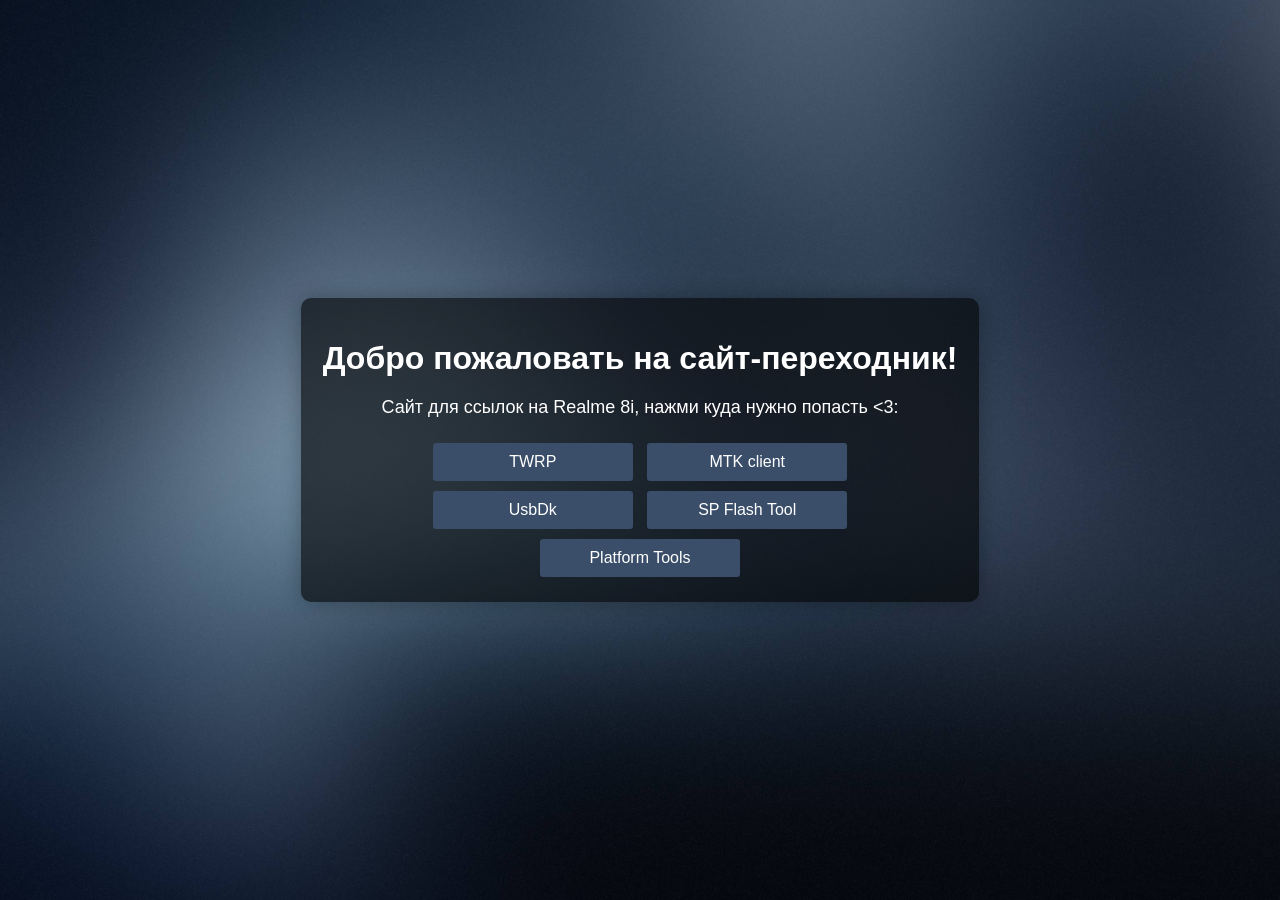
==== index.html @ e8c0fb64 "Update index.html add links" ====
<!DOCTYPE html>
<html lang="en">
<head>
<meta charset="UTF-8">
    <meta name="viewport" content="width=device-width, initial-scale=1.0">
    <title>Realme 8i</title>
    <link rel="icon" href="favicon.ico" type="image/x-icon">
    <style>
        body {
            font-family: Arial, sans-serif;
            margin: 0;
            padding: 0;
            background-image: url('background.jpg');
            background-size: cover;
            background-position: center;
            background-attachment: fixed;
            color: #fff;
            display: flex;
            justify-content: center;
            align-items: center;
            min-height: 100vh;
        }
        .container {
            max-width: 90%;
            margin: 20px;
            background-color: rgba(0, 0, 0, 0.6);
            padding: 20px;
            border-radius: 10px;
            box-shadow: 0 0 20px rgba(0, 0, 0, 0.3);
            text-align: center;
        }
        h1 {
            font-size: 24px;
            margin-bottom: 20px;
        }
        p {
            font-size: 16px;
            margin-bottom: 20px;
        }
        button {
            background-color: #3a4e69;
            color: #fff;
            border: none;
            padding: 10px;
            font-size: 16px;
            cursor: pointer;
            transition: background-color 0.3s ease;
            margin: 5px;
            width: calc(100% - 20px);
            max-width: 200px;
            border-radius: 3px;
            display: inline-block;
        }
        button:hover {
            background-color: #50607e;
        }
        @media (min-width: 600px) {
            h1 {
                font-size: 32px;
            }
            p {
                font-size: 18px;
            }
            button {
                padding: 10px 20px;
                font-size: 16px;
            }
        }
    </style>
</head>
<body>
    <div class="container">
        <h1>Добро пожаловать на сайт-переходник!</h1>
        <p>Сайт для ссылок на Realme 8i, нажми куда нужно попасть <3:</p>
        <button onclick="window.location.href = 'https://eu.dl.twrp.me/spaced/twrp-3.7.0_11-0-spaced.img.html';">TWRP</button>
        <button onclick="window.location.href = 'https://github.com/bkerler/mtkclient';">MTK client</button>
        <button onclick="window.location.href = 'https://github.com/daynix/UsbDk/releases';">UsbDk</button>
        <button onclick="window.location.href = 'https://t.me/realme8ifiles/2';">SP Flash Tool</button>
        <button onclick="window.location.href = 'https://developer.android.com/tools/releases/platform-tools';">Platform Tools</button>
    </div>
</body>
</html>
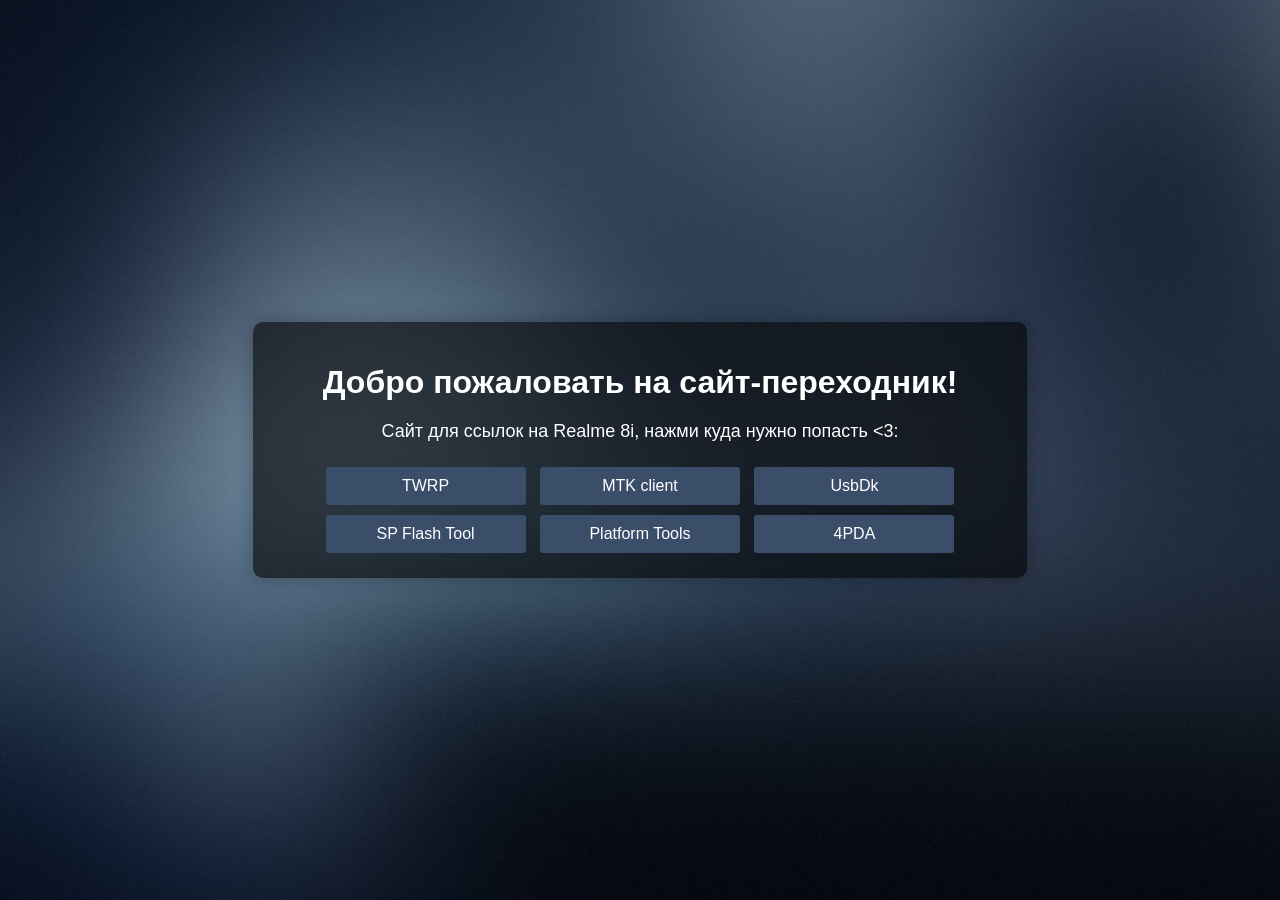
==== commit 543fa479: "Update index.html" ====
--- a/index.html
+++ b/index.html
@@ -77,6 +77,7 @@
         <button onclick="window.location.href = 'https://github.com/daynix/UsbDk/releases';">UsbDk</button>
         <button onclick="window.location.href = 'https://t.me/realme8ifiles/2';">SP Flash Tool</button>
         <button onclick="window.location.href = 'https://developer.android.com/tools/releases/platform-tools';">Platform Tools</button>
+        <button onclick="window.location.href = 'https://developer.android.com/tools/releases/platform-tools';">4PDA</button>
     </div>
 </body>
 </html>
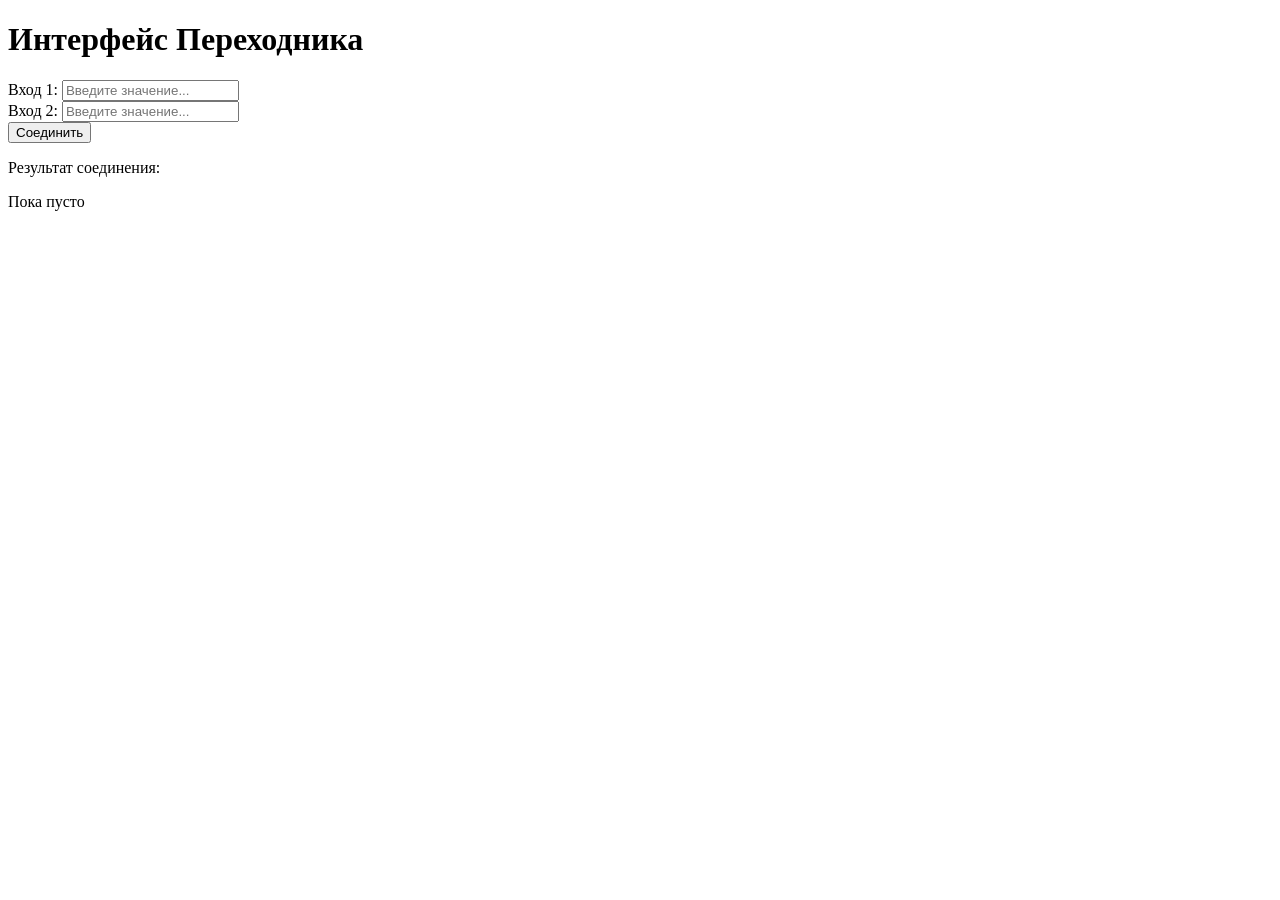
==== commit f1fcc255: "Update and rename main.html to index.html" ====
--- a/index.html
+++ b/index.html
@@ -1,83 +1,30 @@
 <!DOCTYPE html>
-<html lang="en">
+<html lang="ru">
 <head>
-<meta charset="UTF-8">
+    <meta charset="UTF-8">
     <meta name="viewport" content="width=device-width, initial-scale=1.0">
-    <title>Realme 8i</title>
-    <link rel="icon" href="favicon.ico" type="image/x-icon">
-    <style>
-        body {
-            font-family: Arial, sans-serif;
-            margin: 0;
-            padding: 0;
-            background-image: url('background.jpg');
-            background-size: cover;
-            background-position: center;
-            background-attachment: fixed;
-            color: #fff;
-            display: flex;
-            justify-content: center;
-            align-items: center;
-            min-height: 100vh;
-        }
-        .container {
-            max-width: 90%;
-            margin: 20px;
-            background-color: rgba(0, 0, 0, 0.6);
-            padding: 20px;
-            border-radius: 10px;
-            box-shadow: 0 0 20px rgba(0, 0, 0, 0.3);
-            text-align: center;
-        }
-        h1 {
-            font-size: 24px;
-            margin-bottom: 20px;
-        }
-        p {
-            font-size: 16px;
-            margin-bottom: 20px;
-        }
-        button {
-            background-color: #3a4e69;
-            color: #fff;
-            border: none;
-            padding: 10px;
-            font-size: 16px;
-            cursor: pointer;
-            transition: background-color 0.3s ease;
-            margin: 5px;
-            width: calc(100% - 20px);
-            max-width: 200px;
-            border-radius: 3px;
-            display: inline-block;
-        }
-        button:hover {
-            background-color: #50607e;
-        }
-        @media (min-width: 600px) {
-            h1 {
-                font-size: 32px;
-            }
-            p {
-                font-size: 18px;
-            }
-            button {
-                padding: 10px 20px;
-                font-size: 16px;
-            }
-        }
-    </style>
+    <title>Переходник</title>
+    <link rel="stylesheet" href="style.css">
 </head>
 <body>
     <div class="container">
-        <h1>Добро пожаловать на сайт-переходник!</h1>
-        <p>Сайт для ссылок на Realme 8i, нажми куда нужно попасть <3:</p>
-        <button onclick="window.location.href = 'https://eu.dl.twrp.me/spaced/twrp-3.7.0_11-0-spaced.img.html';">TWRP</button>
-        <button onclick="window.location.href = 'https://github.com/bkerler/mtkclient';">MTK client</button>
-        <button onclick="window.location.href = 'https://github.com/daynix/UsbDk/releases';">UsbDk</button>
-        <button onclick="window.location.href = 'https://t.me/realme8ifiles/2';">SP Flash Tool</button>
-        <button onclick="window.location.href = 'https://developer.android.com/tools/releases/platform-tools';">Platform Tools</button>
-        <button onclick="window.location.href = 'https://developer.android.com/tools/releases/platform-tools';">4PDA</button>
+        <h1>Интерфейс Переходника</h1>
+        <form>
+            <div class="form-group">
+                <label for="input1">Вход 1:</label>
+                <input type="text" id="input1" placeholder="Введите значение...">
+            </div>
+            <div class="form-group">
+                <label for="input2">Вход 2:</label>
+                <input type="text" id="input2" placeholder="Введите значение...">
+            </div>
+            <button type="submit">Соединить</button>
+        </form>
+        <div class="output">
+            <p>Результат соединения:</p>
+            <div class="result">Пока пусто</div>
+        </div>
     </div>
 </body>
 </html>
+
